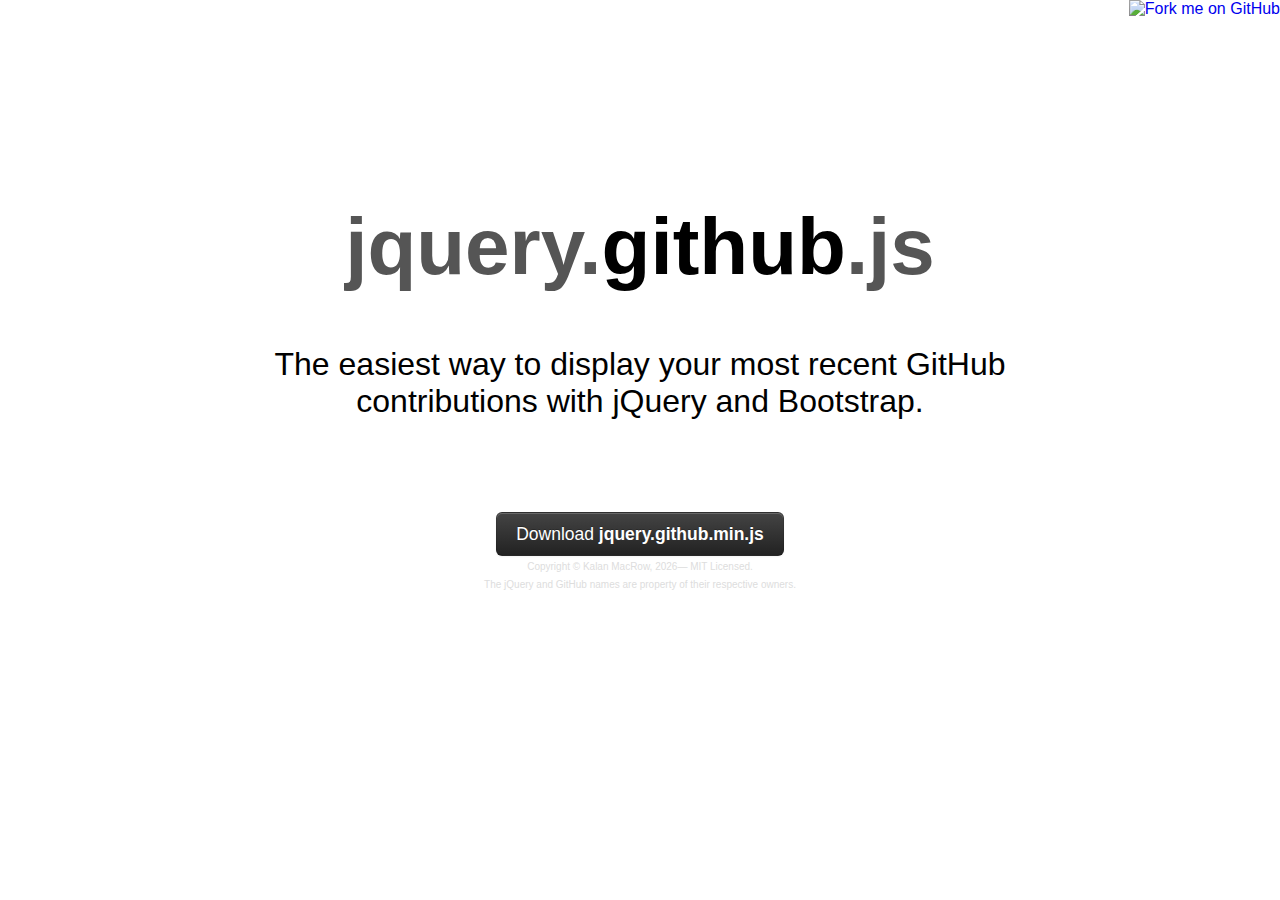
==== jquery-github-js/index.html @ 72fa051f "add new project index page" ====
<!DOCTYPE html>
<html lang="end">
  <head>
    <meta charset="utf-8">
    <title>jquery.github.js &bull; GitHub</title>
    <meta name="author" content="Kalan MacRow">
    <meta name="viewport" content="width=device-width, initial-scale=1, maximum-scale=1">
    <meta name="description" content="The easiest way to display your most recent GitHub contributions.">
    <link href="/css/simplegrid.css" rel="stylesheet" />
    <link href="/css/bootstrap.min.css" rel="stylesheet" />
    <link href="/css/social-icons.css" rel="stylesheet" />
    <!--[if IE 7]><link href="/css/social-icons" rel="stylesheet" /><![endif]-->
    <link href="/css/project-page.css" rel="stylesheet" />

  </head>
  <body>
    <a href="https://github.com/kmacrow"><img style="position: absolute; top: 0; right: 0; border: 0;" src="https://s3.amazonaws.com/github/ribbons/forkme_right_gray_6d6d6d.png" alt="Fork me on GitHub"></a>
    <div class="grid grid-pad">
      <div class="col-1-1">
        <div class="content">
          <header>
            <h2><i class="icon-github-2"></i></h2>
            <h1>jquery.<span>github</span>.js</h1>
            <p>
            The easiest way to display your most recent GitHub<br /> contributions with jQuery and Bootstrap.
            </p> 
          </header>
          <section style="text-align:center">
            <iframe src="http://ghbtns.com/github-btn.html?user=kmacrow&repo=jquery.github.js&type=watch&count=true"
  allowtransparency="true" frameborder="0" scrolling="0" width="110" height="20"></iframe>
            <iframe src="http://ghbtns.com/github-btn.html?user=kmacrow&repo=jquery.github.js&type=fork&count=true"
  allowtransparency="true" frameborder="0" scrolling="0" width="95" height="20"></iframe>
            <iframe src="http://ghbtns.com/github-btn.html?user=kmacrow&type=follow"
  allowtransparency="true" frameborder="0" scrolling="0" width="132" height="20"></iframe>
            <br /><br /><br />
            <a href="https://github.com/kmacrow/jquery.github.js" class="btn btn-large btn-inverse">Download <strong>jquery.github.min.js</strong></a>
          </section>
          <section>

          </section>
          <footer>
            <small>
              Copyright &copy; Kalan MacRow, <script>document.write(new Date().getFullYear())</script>&mdash;
              MIT Licensed.<br />
              The jQuery and GitHub names are property of their respective owners.<br />
            </small>
          </footer>  
        </div>
      </div>
    </div>
  </body> 
</html>
---- css/simplegrid.css ----
/*
  Simple Grid
  Learn More - http://dallasbass.com/simple-grid-a-lightweight-responsive-css-grid/
  Project Page - http://thisisdallas.github.com/Simple-Grid/
  Author - Dallas Bass
  Site - dallasbass.com
*/

*, *:after, *:before {
	-webkit-box-sizing: border-box;
	-moz-box-sizing: border-box;
	box-sizing: border-box;
}

body {
	margin: 0px;
}

[class*='col-'] {
	float: left;
	padding-right: 20px;
}

[class*='col-']:last-of-type {
	padding-right: 0px;
}

.grid {
	width: 100%;
	max-width: 1140px;
	min-width: 755px;
	margin: 0 auto;
	overflow: hidden;
}

.grid:after {
	content: "";
	display: table;
	clear: both;
}

.grid-pad {
	padding: 20px 0 0px 20px;
}

.grid-pad > [class*='col-']:last-of-type {
	padding-right: 20px;
}

/* Content Columns */

.col-1-1 {
	width: 100%;
}
.col-2-3, .col-8-12 {
	width: 66.66%;
}

.col-1-2, .col-6-12 {
	width: 50%;
}

.col-1-3, .col-4-12 {
	width: 33.33%;
}

.col-1-4, .col-3-12 {
	width: 25%;
}

.col-1-5 {
	width: 20%;
}

.col-1-6, .col-2-12 {
	width: 16.667%;
}

.col-1-7 {
	width: 14.28%;
}

.col-1-8 {
	width: 12.5%;
}

.col-1-9 {
	width: 11.1%;
}

.col-1-10 {
	width: 10%;
}

.col-1-11 {
	width: 9.09%;
}

.col-1-12 {
	width: 8.33%
}

/* Layout Columns */

.col-11-12 {
	width: 91.66%
}

.col-10-12 {
	width: 83.333%;
}

.col-9-12 {
	width: 75%;
}

.col-5-12 {
	width: 41.66%;
}

.col-7-12 {
	width: 58.33%
}

@media handheld, only screen and (max-width: 767px) {

	
	.grid {
		width: 100%;
		min-width: 0;
		margin-left: 0px;
		margin-right: 0px;
		padding-left: 0px;
		padding-right: 0px;
	}
	
	[class*='col-'] {
		width: auto;
		float: none;
		margin-left: 0px;
		margin-right: 0px;
		margin-top: 10px;
		margin-bottom: 10px;
		padding-left: 20px;
		padding-right: 20px;
	}
}
---- css/social-icons.css ----
@font-face {
  font-family: 'social-icons';
  src: url("../social-icons/social-icons.eot");
  src: url("../social-icons/social-icons.eot?#iefix") format('embedded-opentype'), 
       url("../social-icons/social-icons.woff") format('woff'), 
       url("../social-icons/social-icons.ttf") format('truetype'), 
       url("../social-icons/social-icons.svg#social-icons") format('svg');
  font-weight: normal;
  font-style: normal;
}
[class^="icon-"]:before,
[class*=" icon-"]:before {
  font-family: 'social-icons';
  font-style: normal;
  font-weight: normal;
  speak: none;
  display: inline-block;
  text-decoration: inherit;
  width: 1em;
  margin-right: 0.2em;
  text-align: center;
/* opacity .8 */
/* fix buttons height, for twitter bootstrap */
  line-height: 1em;
/* Animation center compensation - magrins should be symmetric */
/* remove if not needed */
  margin-left: 0.2em;
/* you can be more comfortable with increased icons size */
/* font-size: 120%; */
/* Uncomment for 3D effect */
/* text-shadow: 1px 1px 1px rgba(127, 127, 127, 0.3); */
}

.icon-github-2:before { content: '\f300'; } /* '' */
.icon-twitter-1:before { content: '\f309'; } /* '' */
.icon-instagram:before { content: '\f32d'; } /* '' */
---- css/project-page.css ----
body {
    font-family: 'Helvetica Neue', Helvetica, Arial, sans-serif;
}

header, footer {
    text-align: center;
}

header > h2 {
    font-size: 64px;
}

header > h1 {
    color: #555;
    font-size: 80px;
}

header > p {
    font-size: 32px;
}

header > h1 > span {
    color: #000;
}

footer > small {
    font-size: 10px;
    color: #ddd;
}

a {
    text-decoration: none;
}

.content > section:first-child {
    text-align: center;
}
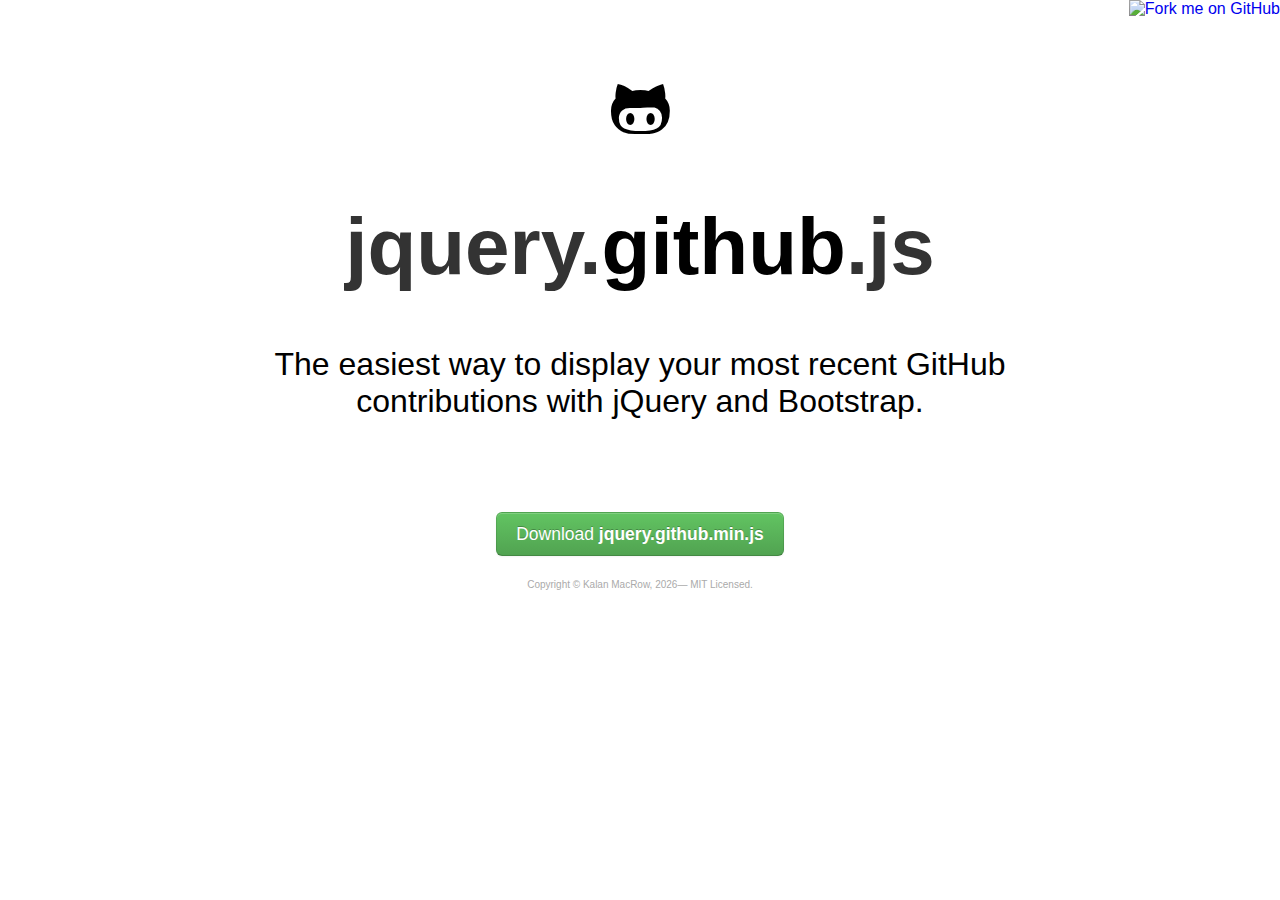
==== commit be18e77a: "few more tweaks to layout and colours" ====
--- a/jquery-github-js/index.html
+++ b/jquery-github-js/index.html
@@ -2,7 +2,7 @@
 <html lang="end">
   <head>
     <meta charset="utf-8">
-    <title>jquery.github.js &bull; GitHub</title>
+    <title>jquery.github.js · GitHub</title>
     <meta name="author" content="Kalan MacRow">
     <meta name="viewport" content="width=device-width, initial-scale=1, maximum-scale=1">
     <meta name="description" content="The easiest way to display your most recent GitHub contributions.">
@@ -14,7 +14,7 @@
 
   </head>
   <body>
-    <a href="https://github.com/kmacrow"><img style="position: absolute; top: 0; right: 0; border: 0;" src="https://s3.amazonaws.com/github/ribbons/forkme_right_gray_6d6d6d.png" alt="Fork me on GitHub"></a>
+    <a href="https://github.com/kmacrow"><img id="fork_me" style="position: absolute; top: 0; right: 0; border: 0;" src="https://s3.amazonaws.com/github/ribbons/forkme_right_gray_6d6d6d.png" alt="Fork me on GitHub"></a>
     <div class="grid grid-pad">
       <div class="col-1-1">
         <div class="content">
@@ -22,7 +22,9 @@
             <h2><i class="icon-github-2"></i></h2>
             <h1>jquery.<span>github</span>.js</h1>
             <p>
-            The easiest way to display your most recent GitHub<br /> contributions with jQuery and Bootstrap.
+            The easiest way to display your most recent GitHub
+            <script>if(window.innerWidth > 767) document.write('<br />')</script>
+            contributions with jQuery and Bootstrap.
             </p> 
           </header>
           <section style="text-align:center">
@@ -33,16 +35,16 @@
             <iframe src="http://ghbtns.com/github-btn.html?user=kmacrow&type=follow"
   allowtransparency="true" frameborder="0" scrolling="0" width="132" height="20"></iframe>
             <br /><br /><br />
-            <a href="https://github.com/kmacrow/jquery.github.js" class="btn btn-large btn-inverse">Download <strong>jquery.github.min.js</strong></a>
+            <a href="https://github.com/kmacrow/jquery.github.js" class="btn btn-large btn-success">Download <strong>jquery.github.min.js</strong></a>
           </section>
           <section>
 
           </section>
           <footer>
+            <br />
             <small>
               Copyright &copy; Kalan MacRow, <script>document.write(new Date().getFullYear())</script>&mdash;
               MIT Licensed.<br />
-              The jQuery and GitHub names are property of their respective owners.<br />
             </small>
           </footer>  
         </div>
--- a/css/project-page.css
+++ b/css/project-page.css
@@ -12,7 +12,7 @@
 }
 
 header > h1 {
-    color: #555;
+    color: #333;
     font-size: 80px;
 }
 
@@ -26,13 +26,37 @@
 
 footer > small {
     font-size: 10px;
-    color: #ddd;
+    color: #aaa;
 }
 
 a {
     text-decoration: none;
 }
 
-.content > section:first-child {
-    text-align: center;
-}+@media handheld, only screen and (max-width: 767px) {
+
+    body {
+        margin: 0;
+        padding: 0;
+    }
+
+    header > h2 {
+        margin-top: 0;
+        font-size: 26px;
+    }
+
+    header > h1 {
+        font-size: 32px;
+    }
+
+    header > p {
+        font-size: 13px;
+    }
+
+    .btn-large {
+        font-size: 13px;
+    }
+
+    #fork_me { display: none; }
+
+}
